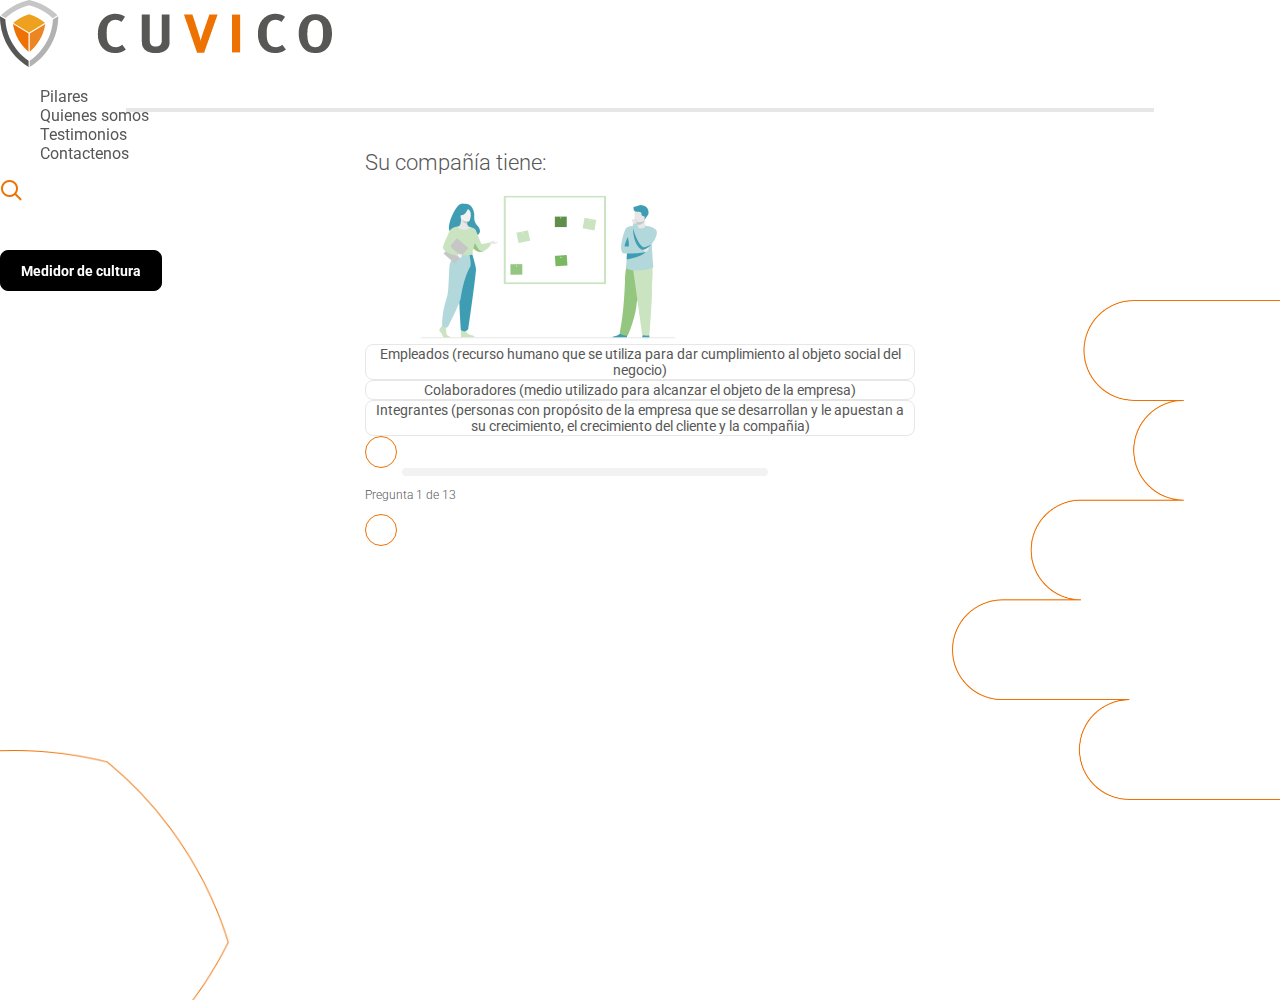
==== pageOneCultureMeter.html @ b5a1ce72 "first changes" ====
<!DOCTYPE html>
<html lang="en">
<head>
  <meta charset="UTF-8">
  <meta http-equiv="X-UA-Compatible" content="IE=edge">
  <meta name="viewport" content="width=device-width, initial-scale=1.0">
  <link rel="preconnect" href="https://fonts.googleapis.com">
  <link rel="preconnect" href="https://fonts.gstatic.com" crossorigin>
  <link href="https://fonts.googleapis.com/css2?family=Roboto:ital,wght@0,300;0,400;0,500;0,700;1,300&display=swap" rel="stylesheet">
  <link rel="stylesheet" href="styles/main.css">
  <link rel="stylesheet" href="styles/styleMeter.css">
  <link rel="icon" type="image/x-icon" href="images/logo1.png">
  <link href="https://cdn.jsdelivr.net/npm/bootstrap@5.0.2/dist/css/bootstrap.min.css" rel="stylesheet" integrity="sha384-EVSTQN3/azprG1Anm3QDgpJLIm9Nao0Yz1ztcQTwFspd3yD65VohhpuuCOmLASjC" crossorigin="anonymous">
  <link rel="stylesheet" href="https://use.fontawesome.com/releases/v5.8.1/css/all.css" integrity="sha384-50oBUHEmvpQ+1lW4y57PTFmhCaXp0ML5d60M1M7uH2+nqUivzIebhndOJK28anvf" crossorigin="anonymous">
  <title>Cuvico web</title>
</head>
<body>
  <nav class="nav d-flex justify-content-center">
    <div class="mx-4 d-flex align-items-center w-100">
      <div class="col-2">
        <a href="/"><img class="logoNavBar w-100" src="images/logo2.png" alt="logo"/></a>
      </div>
      <ul class="col-6 d-flex align-items-center justify-content-around m-0">
        <li><a class="linkLineNav" href="#">Pilares</a></li>
        <li><a class="linkLineNav" href="/pageWhoWeAre.html">Quienes somos</a></li>
        <li><a class="linkLineNav" href="#">Testimonios</a></li>
        <li><a class="linkLineNav" href="#">Contactenos</a></li>
      </ul>
      <div class="col-2 d-flex justify-content-end" id="divSearch">
        <img class="search" id="search" src="images/search.png" alt="buscador"/>
        <div class="searchDivInput searchDivInputShow align-items-center" id="searchDivInput">        
          <input class="searchInput border-0 w-100 h-90" type="text" placeholder="Search item"/>
          <hr class="hrSearch"/>
        </div>
      </div>
      <div class="col-2 d-flex justify-content-center px-2">
        <button class="linkOrange btnPri">Medidor de cultura</button>
      </div>
    </div>
  </nav>
  <section class="sectionOnePageMeter d-flex flex-column align-items-center w-100">
    <hr/>
    <img class="figureBackgroundOne" src="images/figureBackgroundOne.png" alt="Figura de fondo"/>
    <img class="figureBackgroundTwo" src="images/figureBackgroundTwo.png" alt="Figura de fondo"/>
    <div class="sectionInternOnePageMeter d-flex flex-column align-items-center">
      <h2 class="titleTwoLight text-center">Su compañía tiene:</h2>
      <img class="imageMeter my-4" src="images/imageMeterOne.png" alt="Imagen pregunta"/>
      <div class="w-100 d-flex flex-column">
        <button class="pBig btnQuestions p-2 mb-2">Empleados (recurso humano que se utiliza para dar cumplimiento al objeto social del negocio)</button>
        <button  class="pBig btnQuestions p-2 mb-2">Colaboradores (medio utilizado para alcanzar el objeto de la empresa)</button>
        <button  class="pBig btnQuestions p-2 mb-2">Integrantes (personas con propósito de la empresa que se desarrollan y le apuestan a su crecimiento, el crecimiento del cliente y la compañia)</button>
      </div>
      <div class="w-100 d-flex justify-content-between mt-5">
        <button class="btnArrow"><i class="fas fa-chevron-left btnArrowI"></i></button>
        <div class="divPogress d-flex flex-column align-items-center justify-content-center">
          <div class="progress">
            <div class="progress-bar" role="progressbar" style="width: 7.67%" aria-valuenow="25" aria-valuemin="0" aria-valuemax="100"></div>
          </div>
          <p class="commentaryOne text-center mt-2 mb-0">Pregunta 1 de 13</p>
        </div>
        <button class="btnArrow"><i class="fas fa-chevron-right btnArrowI"></i></button>
      </div>
    </div>
  </section>
<script src="js/script.js"></script>
</body>
</html>
---- styles/main.css ----
body{
  font-family: 'Roboto', sans-serif;
  margin: 0;
  padding: 0;
}

/* Text */
.titleOneRegular{
  font-size: 48px;
  color: #EE7203;
  font-weight: 300;
  font-family: 'Roboto', sans-serif;
}
.titleTwoLight{
  font-size: 28px;
  color: #575756;
  font-weight: 300;
  font-family: 'Roboto', sans-serif;
}
.titleThreeBold{
  font-size: 20px;
  color: #575756;
  font-weight: 700;
  font-family: 'Roboto', sans-serif;
}
.titleFourBold{
  font-size: 16px;
  color: #575756;
  font-weight: 700;
  font-family: 'Roboto', sans-serif;
}
.titleFiveLight{
  font-size: 10px;
  color: #7C7C79;
  font-weight: 300;
  font-style: italic;
  font-family: 'Roboto', sans-serif;
  letter-spacing: 5px;
}
.titleTwoLightWhite{
  font-size: 28px;
  color: white;
  font-weight: 300;
  font-family: 'Roboto', sans-serif;
}
.titleThreeLight{
  font-size: 121px;
  color: #B2B2B2;
  font-weight: 300;
  font-family: 'Roboto', sans-serif;
}
.placeholderOne{
  font-size: 16px;
  color: #575756;
  font-weight: medium;
  font-family: 'Roboto', sans-serif;
}
.bOne{
  font-size: 16px;
  color: #575756;
  font-weight: 500;
  font-family: 'Roboto', sans-serif;
}
.pBig{
  font-size: 16px;
  color: #575756;
  font-weight: 400;
  font-family: 'Roboto', sans-serif;
}
.commentaryOne{
  font-size: 14px;
  color: #575756;
  font-weight: 300;
  font-family: 'Roboto', sans-serif;
}
.linkOrange{
  font-size: 16px;
  color: #EE7203;
  font-weight: bold;
  font-family: 'Roboto', sans-serif;
}
.linkOrangeMedium{
  font-size: 16px;
  color: #EE7203;
  font-weight: 500;
  font-family: 'Roboto', sans-serif;
  text-decoration: none;
  cursor: pointer;
}
.linkOrangeMedium:hover{
  text-decoration: underline;
  color: #EE7203;
}
.linkLineNav{
  font-size: 16px;
  color: #575756;
  font-family: 'Roboto', sans-serif;
}
.linkLineNav:hover{
  text-decoration: overline #EE7203 2px;
  color:  #575756;
  font-family: 'Roboto', sans-serif;
}
.linkLine{
  text-decoration: none;
  font-size: 16px;
  color: #575756;
  cursor: pointer;
  font-family: 'Roboto', sans-serif;
}
.linkLine:hover{
  text-decoration: underline #575756 1px;
  color:  #575756;
}
.iconArrowOne{
  width: 22px;
  height: 22px;
  color: #DF782E;
  margin-left: 5px;
  transition: all 0.2s linear;
}
.linkLine:hover ~ .iconArrowOne{
  margin-left: 12px;
}
.titleLightItalic{
  font-size: 28px;
  color: #575756;
  font-weight: 300;
  font-family: 'Roboto', sans-serif;
  font-style: italic;
}
.linkLineFooter{
  text-decoration: none;
  font-size: 16px;
  font-weight: 300;
  color: white;
  cursor: pointer;
  font-family: 'Roboto', sans-serif;
}
.linkLineFooter:hover{
  text-decoration: underline white 1px;
  color:  white;
}
/* Button */
.btnSec{
  background-color: white;
  border: #EE7203 solid 1px;
  border-radius: 8px;
  min-height: 41px;
  cursor: pointer;
  padding: 0 20px;
}
.btnSec:hover{
  background-color: #FBE7D2;
}
.btnPri{
  background-color: black;
  border: black solid 1px;
  border-radius: 8px;
  min-height: 41px;
  cursor: pointer;
  padding: 0 20px;
  color: white;
}
.btnPri:hover{
  background-color: #575756;
  border: #575756 solid 1px;
}
.divPlay{
  width: 64px;
  height: 64px;
  background-color: white;
  position: absolute;
  left: 50%;
  top: 50%;
  transform: translate(-50%, -50%);
  transition: all 0s;
  cursor: pointer;
}
.divPlay i{
  font-size: 22px;
  color: #EE7203;
}
.divPlayTwo{
  width: 64px;
  height: 64px;
  position: absolute;
  left: 50%;
  top: 50%;
  transform: translate(-50%, -50%);
  background-color: #EDA11E;
}
.divPlay:hover{
  transform: translate(-37%, -60%);
}
.btnQuestions{
  width: 100%;
  background-color: white;
  border: #E7E7E7 solid 1px;
  border-radius: 8px;
  cursor: pointer;
}
.btnQuestions:hover{
  border: #F0C7A0 solid 1px;
  border-radius: 8px;
  cursor: pointer;
  box-shadow: 0px 0px 5px 1px #F0C7A0;
}
.btnArrow{
  width: 32px;
  height: 32px;
  background-color: white;
  border: #EE7203 solid 1px;
  border-radius: 50%;
  display: flex;
  align-items: center;
  justify-content: center;
}
.btnArrow i{
  color: #EE7203;
}
.btnArrow:hover{
  background-color: #EE7203;
  border: #EE7203 solid 1px;
  box-shadow: 0px 0px 5px 2px #E7E7E7;
  color: white;

}
.btnArrow:hover .btnArrowI{
  color: white;
}
/* NavBar */
.nav{
  box-sizing: border-box;
  background-color: #FFFFFF;
  width: 100%;
  height: 105px;
  position: fixed;
  top: 0;
  z-index: 5;
}
.nav ul{
  list-style: none;
}
.nav ul li a{
  text-decoration: none;
}
.search{
  height: 39px;
  cursor: pointer;
}
.searchDivInput{
  visibility: hidden;
  width: 0px;
  border-bottom: none;
}
.searchDivInputShow{
  transition: all 1s linear;
}
.searchDivInputShowActive{
  visibility: visible;
  width: 90%;
  padding: 5px;
}
.searchInput{
  box-sizing: content-box;
}
.searchInput::placeholder{
  font-size: 16px;
  color: #575756;
  font-weight: medium;
}
.searchInput:focus{
  outline: none;
}
.hrSearch{
  border: 1px solid #EE7203;
  margin: 5px 0px 0px -25px;
}

/*sectionOneInicialPage*/
.sectionOneInicialPage{
  margin-top: 100px;
  position: relative;
  height: calc(100vh - 100px);
}
.imageInicialPage{
  width: 100%;
  height: 100%;
  object-fit: fill;
  position: absolute;
  top: 0;
  border-radius: 0px 0px 200px 200px;
}
.containerElements{
  position: absolute;
  top: 0px;
  width: 35%;
  height: auto;
  background-color: white;
  margin: 15vh 0;
  padding: 40px 30px 40px 141px;
}
.containerElementsSquare{
  position: absolute;
  top: -30px;
  left: 100%;
  width: 30px;
  height: 30px;
  background-color: white;
}
.containerElements .arrow{
  position: absolute;
  top: 86%;
  left: 50px;
  width: 45px;
}

/* sectionTwoInicialPage */
.sectionTwoInicialPage{
  background-color: white;
  max-width: 1920px;
  margin: auto;
}
.sectionQuestions{
  margin: 100px 141px;
}
.imageQuestionOne{
  border-radius: 34px;
}
.sectionQuestions .colOne{
  position: relative;
  padding-top: 100px;
}
.sectionQuestions .colOne .titleColOne{
  position: absolute;
  top: 0;
  left: -130px;
  width: 200%;
}
.contentQuestion{
  padding-left: 30px;
}
.contentQuestion .pBig{
  text-align: justify;
}
.titleColTwo{
  display: inline-block;
  margin-bottom: 50px;
  width: 100%;
}
.sectionFigure{
  position: absolute;
  contain: content;
}
.sectionFigure img{
  position: relative;
  right: -20%;
  height: 380px;
}

/* sectionThreeInicialPage */
.containerElementsTwo{
  position: relative;
  height: auto;
  background-color: black;
  padding: 30px 34px 70px 20%;
  border-radius: 206px 0px 0px 206px;
}
.containerOneSectionThree{
  padding: 48px 0px 0px 0px;
}
.containerTwoSectionThree{
  position: relative;
  background: transparent;
}
.containerTwoSectionThreeBackground{
  position: absolute;
  background-color: black;
  top: 0;
  z-index: -1;
  border-top: 48px white solid;
  border-radius: 0px 206px 206px 0px;
}
.containerTwoSectionThree img{
  border-radius: 206px;
  z-index: 2;
}
.containerElementsSquareOne{
  position: absolute;
  top: -48px;
  right: -70px;
  width: 48px;
  height: 48px;
  background-color: #B3D8DC;
}
.containerElementsSquareTwo{
  position: absolute;
  top: -42px;
  left: 12%;
  width: 48px;
  height: 48px;
  background-color: #EE7203;
}
.containerElementsTwo .eye{
  width: 64px;
}
.containerElementsTwo p{
  text-align: justify;
}

/* sectionFourInicialPage */
.sectionFourInicialPage{
  position: relative;
  padding-top: 31px;
  padding-bottom: 100px;
}
.backgroundSection{
  position: absolute;
  overflow: hidden;
  z-index: 1;
  top: 0;
}
.backgroundSection h1{
  width: 100%;
  display: block;
  font-size: 285px;
  color: #F2F2F2;
  font-weight: 300;
  font-style: italic;
  font-family: 'Roboto', sans-serif;  
}
.titleOnesectionFour{
  margin-left: -50px;
}
.titleTwosectionFour{
  text-align: end;
  margin-left: 68px;
}
.logoSectiónFour{
  width: 90px;
}
.sectionFourInicialPage .textSection{
  z-index: 2;
  position:relative;
}
.sectionFourInicialPage .textSection .line{
  width: 50%;
  height: 40px;
  border-right: #575756 solid 1px;
  align-self: flex-start;
}
.sectionFourInicialPage .textSection p{
  width: 53%;
  text-align: center;
}
.sectionPersonImage{
  width: 100%;
  max-width: 1920px;
  margin: auto;
}
.sectionFourInicialPage .textSection .personImage{
  width: 143px;
  height: auto;
}
.sectionPersonImage .textPersonImage{
  height: 45px;
  overflow: hidden;
  margin-bottom: 10px;
}
.sectionFourInicialPage .textSection .ellipsis{
  width: 28px;
}
.containerPersonImage:hover .personImage{
  width: 186px;
}
.containerPersonImage:hover .ellipsis{
  display: none;
}
.containerPersonImage:hover .textPersonImage{
  height: auto;
  overflow: visible;
}
/* sectionFiveInicialPage */
.sectionFiveInicialPage{
  position: relative;
  background-color: black;
}
.sectionFiveInicialPage .imageVideoTwo{
  border-radius: 30% / 50%;
  border: black solid 0.1px;
  
}
.sectionFiveInicialPage:hover .imageVideoTwo{
  border-radius: 0px;
  border-width: 33px 53px;
  border-color: black;
  border-style: solid;
}
/* sectionSixInicialPage */
.sectionSixInicialPage .sectionSixTitle h1{
  margin-left: 8%;
}
.sectionSixComprarContents {
  max-width: 1920px;
  margin: auto;
  height: 100%;
}
.sectionSixComprar{
  position: relative;
  height: calc(375px + 115px);
}
.sectionSixComprarBackground {
  position: absolute;
  top: 30px;
  right: 0;
  width: 70%;
  height: 395px;
  background-color: #F2F2F2;
  border-radius: 198px 0px 0px 198px;
  z-index: -1;
}
.sectionSixComprarTextOne{
  padding-left: 20%;
}
.sectionSixComprarTextOne .arrowTwo{
  width: 168px;
  height: 9px;
}
.sectionSixComprarImagen{
  position: relative;
  padding: 0px 10px;
}
.sectionSixComprarImagen .imageProduct{
  position: relative;
  width: 267px;
  height: 376px;
  z-index: 2;
  border-radius: 34px;
}
.sectionSixComprarImagen .imageBackgroundProduct{
  position: relative;
  top: -115px;
  left: 115px;
  width: 231px;
  height: 231px;
}
.sectionSixComprarTextTwo{
  padding: 50px 80px;
}
.sectionSixComprarTextTwo p{
  width: 80%;
}

/* sectionSevenInicialPage */
.sectionSevenInicialPage{
  max-width: 1920px;
  margin: auto;
  margin-top: 80px;
}
.sectionSevenInicialPage h1{
  margin-right: 141px;
  text-align: end;
}
.quotationMark{
  width: 100%;
  max-width: 168px;
  object-fit: contain;
}
.cardImage{
  position: relative;
  width: 100%;
  max-width: 267px;
}
.cardImage img{
  border-radius: 206px;
}
.cardSectionSevenInicialPage .imageBackgroundCard{
  width: 100%;
  max-width: 168px;
}
.cardSectionSevenInicialPage .imageCard{
  width: 100%;
  max-width: 130px;
  z-index: 2;
}
.cardSectionSevenInicialPage .cardImagePerson{
  position: relative;
}
.cardImagePerson .imageBackgroundCard{
  position: absolute;
  top: 10px;
}
/* sectionNineInicialPage */
.sectionNineInicialPage{
  max-width: 1920px;
  margin: auto;
}
.divSectionNineInicialPage {
  margin: 0px 141px;
}
.logoWpp{
  width: 70px;
  height: 70px;
}
.sectionNineInicialPage .divForm{
  width: 80%;
  margin-left: auto;
}
.sectionNineInicialPage .divForm .divInputForm{
  margin-left: 20%;
}
.sectionNineInicialPage .divForm .divInputForm textarea{
  width: 100%;
  overflow: hidden;
  border: none;
}
.sectionNineInicialPage .divForm .divInputForm hr{
  width: 100%;
  border: #F8C69A solid 1px;
  margin: 10px 0px;
  color: #F8C69A ;
}
/* footerInicialPage */
.footerInicialPage{
  max-width: 1920px;
  margin: auto;
  background-color: #575756;
}
.contentFooter{
  margin: 0px 141px;
  padding: 51px 0px;
}
.footerInicialPage .contentFooter ul{
  list-style-type:none;
}
.footerInicialPage .contentFooter hr {
  width: 80%;
  border: #F8C69A solid 1px;
  color: #F8C69A;
}
.footerInicialPage .imageLogosFooter{
  width: 24px;
  margin: 0px 12px;
  cursor: pointer;
}

@media (max-width: 1440px) {
  .titleOneRegular{
    font-size: 32px;
  }
  .titleTwoLight{
    font-size: 22px;
  }
  .titleThreeBold{
    font-size: 16px;
  }
  .titleFourBold{
    font-size: 14px;
  }
  .titleTwoLightWhite{
    font-size: 22px;
  }
  .placeholderOne{
    font-size: 14px;
  }
  .bOne{
    font-size: 14px;
  }
  .pBig{
    font-size: 14px;
  }
  .commentaryOne{
    font-size: 12px;
  }
  .linkOrange{
    font-size: 14px;
  }
  .linkOrangeMedium{
    font-size: 14px;
  }
  .linkLine{
    font-size: 14px;
  }
  .searchInput::placeholder{
    font-size: 14px;
  }
  .quotationMark{
    width: 100%;
    max-width: 120px;
  }
}
@media (max-width: 1000px){
  .quotationMark{
    width: 100%;
    max-width: 90px;
  }
}
@media (max-width: 900px){
  .quotationMark{
    width: 100%;
    max-width: 60px;
  }
}
---- styles/styleMeter.css ----
/* sectionOnePageMeter */
.sectionOnePageMeter{
  height: 100vh;
  padding-top: 100px;
  position: relative;
  contain: content;
}
.sectionOnePageMeter hr{
  position: relative;
  width: 80%;
  border: #E7E7E7 solid 2px;
  color: #E7E7E7;
}
.sectionOnePageMeter .figureBackgroundOne{
  position: absolute;
  width: auto;
  height: 40%;
  bottom: 5%;
  left: 3%;
  transform: translate(-50%, 50%);
}
.sectionOnePageMeter .figureBackgroundTwo{
  position: absolute;
  width: auto;
  height: 50%;
  bottom: 45%;
  left: 100%;
  transform: translate(-50%, 50%);
}

.sectionInternOnePageMeter{
  position: relative;
  width: 80%;
  max-width: 550px;
  margin: 0px auto;
  margin-top: 3%;
}
.imageMeter{
  width: 100%;
  max-width: 366px;
}
.divPogress{
  width: 80%;
}
.divPogress .progress{
  width: 100%;
  max-width: 366px;
  height: 8px;
  border-radius: 8px;
  background-color: #F2F2F2;
  margin: auto;
}
.divPogress .progress .progress-bar{
  background-color: #F6C061;
  border-radius: 8px;
}
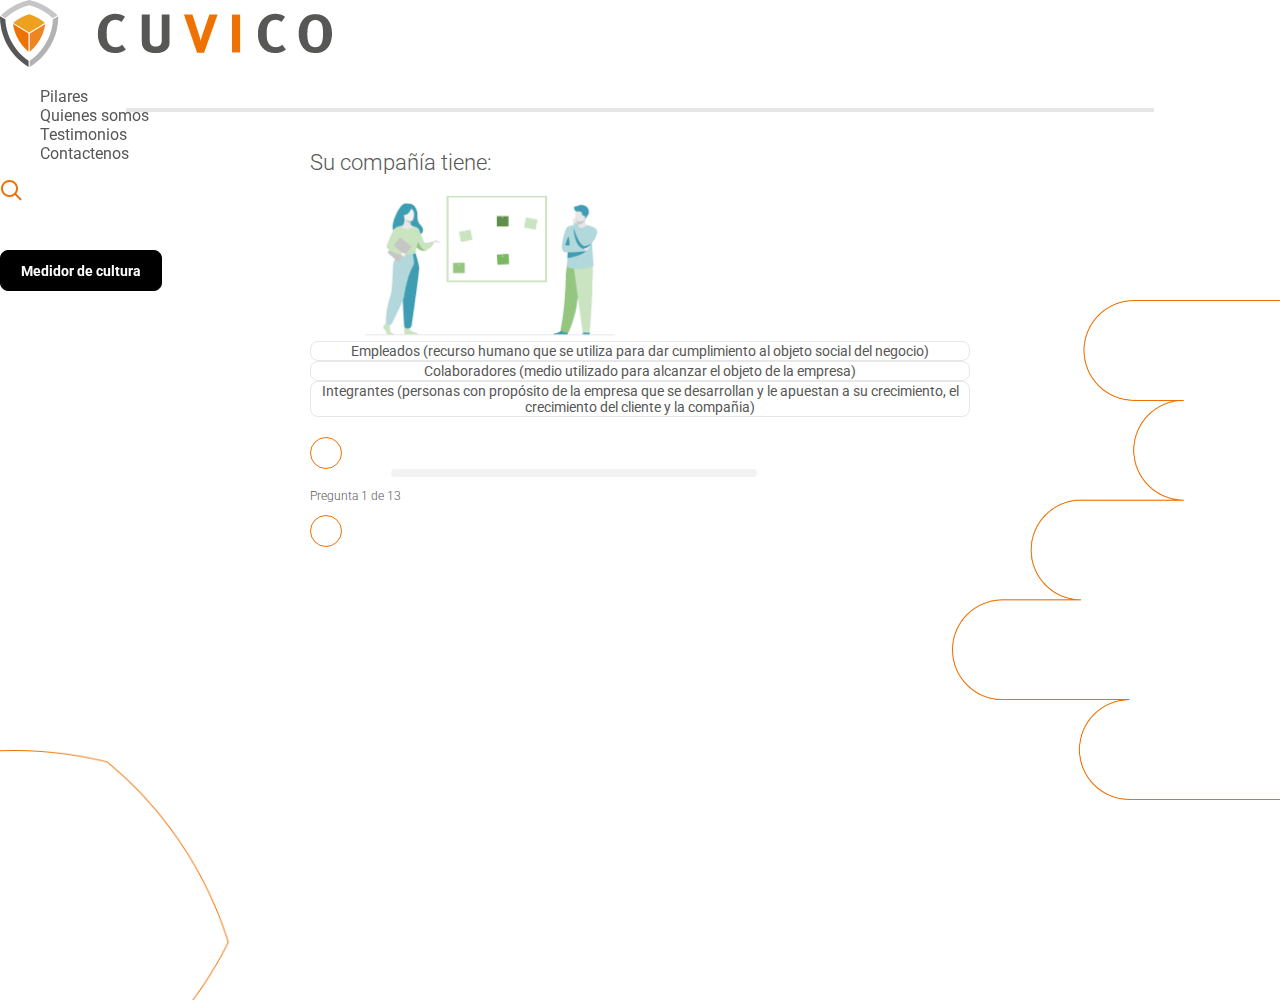
==== commit 8cf01774: "Changes in styles" ====
--- a/pageOneCultureMeter.html
+++ b/pageOneCultureMeter.html
@@ -21,10 +21,10 @@
         <a href="/"><img class="logoNavBar w-100" src="images/logo2.png" alt="logo"/></a>
       </div>
       <ul class="col-6 d-flex align-items-center justify-content-around m-0">
-        <li><a class="linkLineNav" href="#">Pilares</a></li>
-        <li><a class="linkLineNav" href="/pageWhoWeAre.html">Quienes somos</a></li>
-        <li><a class="linkLineNav" href="#">Testimonios</a></li>
-        <li><a class="linkLineNav" href="#">Contactenos</a></li>
+        <li class="d-flex justify-content-center mx-2"><a class="linkLineNav text-center" href="#">Pilares</a></li>
+        <li class="d-flex justify-content-center mx-2"><a class="linkLineNav text-center" href="/pageWhoWeAre.html">Quienes somos</a></li>
+        <li class="d-flex justify-content-center mx-2"><a class="linkLineNav text-center" href="#">Testimonios</a></li>
+        <li class="d-flex justify-content-center mx-2"><a class="linkLineNav text-center" href="#">Contactenos</a></li>
       </ul>
       <div class="col-2 d-flex justify-content-end" id="divSearch">
         <img class="search" id="search" src="images/search.png" alt="buscador"/>
@@ -50,7 +50,7 @@
         <button  class="pBig btnQuestions p-2 mb-2">Colaboradores (medio utilizado para alcanzar el objeto de la empresa)</button>
         <button  class="pBig btnQuestions p-2 mb-2">Integrantes (personas con propósito de la empresa que se desarrollan y le apuestan a su crecimiento, el crecimiento del cliente y la compañia)</button>
       </div>
-      <div class="w-100 d-flex justify-content-between mt-5">
+      <div class="w-100 d-flex justify-content-between btnContain">
         <button class="btnArrow"><i class="fas fa-chevron-left btnArrowI"></i></button>
         <div class="divPogress d-flex flex-column align-items-center justify-content-center">
           <div class="progress">
--- a/styles/main.css
+++ b/styles/main.css
@@ -283,6 +283,7 @@
   margin-top: 100px;
   position: relative;
   height: calc(100vh - 100px);
+  max-height:712px;
 }
 .imageInicialPage{
   width: 100%;
@@ -547,6 +548,7 @@
 }
 .sectionSixComprarTextTwo{
   padding: 50px 80px;
+  z-index: 2;
 }
 .sectionSixComprarTextTwo p{
   width: 80%;
@@ -575,6 +577,9 @@
 .cardImage img{
   border-radius: 206px;
 }
+.cardSectionSevenInicialPage{
+  padding: 0 60px;
+}
 .cardSectionSevenInicialPage .imageBackgroundCard{
   width: 100%;
   max-width: 168px;
@@ -690,15 +695,209 @@
     max-width: 120px;
   }
 }
+@media (max-width: 1421px) {
+  .titleThreeLight{
+    font-size: 76px;
+  }
+}
+@media (max-width: 1250px){
+  .containerElements{
+    padding-left: 88px;
+    margin: 10vh 0;
+  }
+  .containerElements .arrow{
+    left: 22px;
+    width: 34px;
+  }
+  .containerElements{
+    width: 45%;
+  }
+  .sectionQuestions {
+    margin: 100px 88px;
+  }
+  .sectionQuestions .colOne .titleColOne {
+    left: -75px;
+    width: 194%;
+  }  
+  .titleFiveLight{
+    letter-spacing: 3px;
+  }
+  .sectionQuestions .colOne {
+    padding-top: 70px;
+  }
+  .titleColTwo {
+    margin-top: 5px;
+    margin-bottom: 15px;
+  }
+  .sectionFigure img {
+    right: -23%;
+    height: 305px;
+  }
+  .containerElementsTwo {
+    padding: 30px 34px 28px 20%;
+  }  
+  .backgroundSection h1{
+    font-size: 200px;
+  }
+  .titleOnesectionFour {
+    margin-left: -27px;
+  }
+  .titleTwosectionFour {
+    margin-left: 32px;
+  }
+  .sectionSixComprarTextOne {
+    padding-left: 13%;
+    contain: content;
+  }
+  .imageProduct {
+    width: 100%;
+  }
+  .sectionSixComprarImagen .imageProduct{
+    width: 100%;
+    height: auto;
+  }
+  .sectionSixComprarImagen .imageBackgroundProduct {
+    width: 80%;
+    height: auto;
+  }
+  .sectionSixComprarTextTwo {
+    padding: 70px 96px;
+    padding-right: 70px;
+  }
+  .sectionSixComprarTextTwo p{
+    width: 100%;
+  }
+  .cardSectionSevenInicialPage {
+    padding: 0 30px;
+  }
+  .divSectionNineInicialPage {
+    margin: 0px 88px;
+  }
+  .contentFooter {
+    margin: 0px 88px;
+  }
+}
+@media (max-width: 1155px){
+  .containerElementsSquareTwo {
+    left: 13%;
+  }
+}
+@media (max-width: 1155px){
+  .containerElementsSquareTwo {
+    left: 14%;
+  }
+}
+@media (max-width: 1080px){
+  .containerElementsSquareTwo {
+    left: 15%;
+  }
+}
 @media (max-width: 1000px){
   .quotationMark{
     width: 100%;
     max-width: 90px;
   }
-}
-@media (max-width: 900px){
+  .titleThreeLight{
+    font-size: 65px;
+  }
+  .containerElements{
+    width: 45%;
+  }
+  .sectionQuestions .colOne .titleColOne {
+    left: -74px;
+    width: 173%;
+  }
+  .titleFiveLight {
+    letter-spacing: 2px;
+  }
+  .containerElementsTwo .eye {
+    width: 55px;
+  }
+  .sectionFourInicialPage .textSection p {
+    width: 67%;
+    text-align: center;
+  }
+  .linkLineFooter {
+    font-size: 12px;
+  } 
+}
+@media (max-width: 948px){
+  .containerElementsSquareTwo {
+    left: 16%;
+  }
+}
+@media (max-width: 914px){
   .quotationMark{
     width: 100%;
     max-width: 60px;
   }
+  .titleThreeLight{
+    font-size: 40px;
+  }
+  .linkLineNav{
+    font-size: 14px;
+  }
+  .linkOrange {
+    font-size: 12px;
+  }
+  .containerElements {
+    padding-left: 60px;
+    margin: 7vh 0;
+  }
+  .containerElements {
+    width: 50%;
+  }
+  .containerElements .arrow {
+    left: 14px;
+    width: 30px;
+  }
+  .sectionQuestions {
+    margin: 80px 60px;
+  }
+  .sectionQuestions .colOne .titleColOne {
+    left: -54px;
+  }
+  .titleFiveLight {
+    letter-spacing: 1px;
+  }
+  .sectionFigure img {
+    height: 275px;
+  }
+  .sectionQuestions .colOne {
+    padding-top: 50px;
+  }
+  .backgroundSection h1 {
+    font-size: 150px;
+  }
+  .titleOnesectionFour {
+    margin-left: -18px;
+  }
+  .titleTwosectionFour {
+    margin-left: 18px;
+  }
+  .sectionSixComprarTextTwo {
+    padding: 80px 96px;
+    padding-right: 50px;
+    padding-top: 20px;
+  }
+  .sectionSixComprarTextOne .arrowTwo {
+    width: 122px;
+  }
+  .cardSectionSevenInicialPage {
+    padding: 0 15px;
+  }
+  .divSectionNineInicialPage {
+    margin: 0px 60px;
+  }
+  .contentFooter {
+    margin: 0px 66px;
+  }
+  .footerInicialPage .contentFooter ul{
+    padding-left: 2px;
+  }
+}
+@media (max-width: 900px){
+  .containerElementsSquareTwo {
+    left: 18%;
+  }
 }--- a/styles/styleMeter.css
+++ b/styles/styleMeter.css
@@ -36,7 +36,7 @@
   margin-top: 3%;
 }
 .imageMeter{
-  width: 100%;
+  width: 40vh;
   max-width: 366px;
 }
 .divPogress{
@@ -53,4 +53,31 @@
 .divPogress .progress .progress-bar{
   background-color: #F6C061;
   border-radius: 8px;
+}
+.btnContain{
+  margin-top: 3%;
+}
+@media (max-width: 1440px) {
+  .sectionInternOnePageMeter {
+    width: 90%;
+    max-width: 600px;
+  }
+}
+@media (max-width: 1421px) {
+  .sectionInternOnePageMeter {
+    width: 90%;
+    max-width: 660px;
+  }
+}
+@media (max-width: 1250px){
+  .sectionInternOnePageMeter {
+    width: 90%;
+    max-width: 700px;
+    margin-top: 1%;
+  }
+}
+@media (max-height: 600px) {
+  .sectionOnePageMeter{
+    height: 600px;
+  }
 }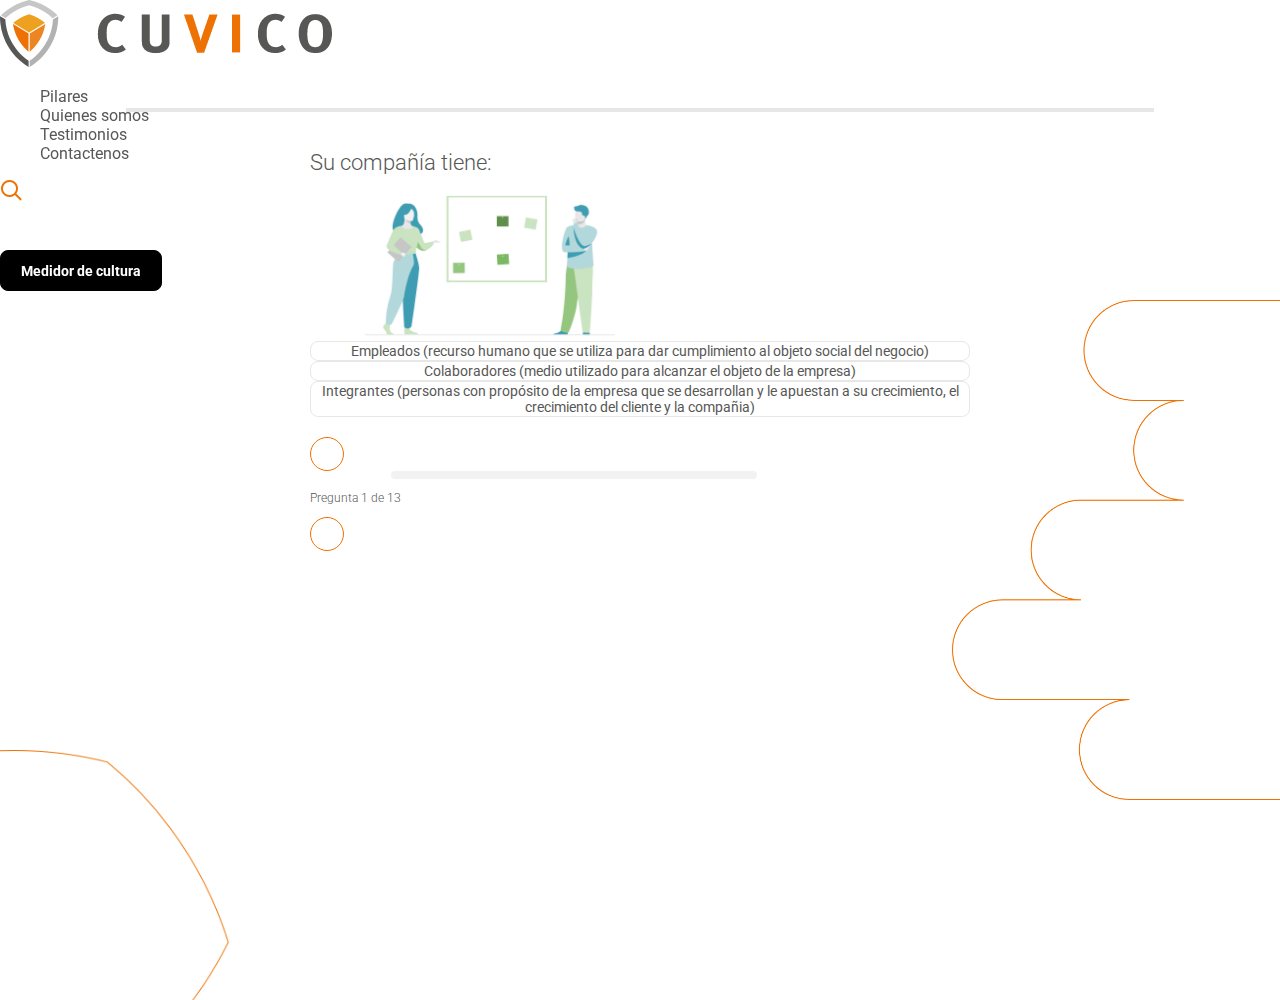
==== commit 186128c2: "Changes in page Two Culture Meter" ====
--- a/pageOneCultureMeter.html
+++ b/pageOneCultureMeter.html
@@ -51,14 +51,14 @@
         <button  class="pBig btnQuestions p-2 mb-2">Integrantes (personas con propósito de la empresa que se desarrollan y le apuestan a su crecimiento, el crecimiento del cliente y la compañia)</button>
       </div>
       <div class="w-100 d-flex justify-content-between btnContain">
-        <button class="btnArrow"><i class="fas fa-chevron-left btnArrowI"></i></button>
+        <a class="linkBtnArrow btnArrow" href="/pageOneCultureMeter.html"><i class="fas fa-chevron-left btnArrowI"></i></a>
         <div class="divPogress d-flex flex-column align-items-center justify-content-center">
           <div class="progress">
             <div class="progress-bar" role="progressbar" style="width: 7.67%" aria-valuenow="25" aria-valuemin="0" aria-valuemax="100"></div>
           </div>
           <p class="commentaryOne text-center mt-2 mb-0">Pregunta 1 de 13</p>
         </div>
-        <button class="btnArrow"><i class="fas fa-chevron-right btnArrowI"></i></button>
+        <a class="btnArrow linkBtnArrow" href="/pageTwoCultureMeter.html"><i class="fas fa-chevron-right btnArrowI"></i></a>
       </div>
     </div>
   </section>
--- a/styles/styleMeter.css
+++ b/styles/styleMeter.css
@@ -57,6 +57,10 @@
 .btnContain{
   margin-top: 3%;
 }
+.linkBtnArrow{
+  color: transparent;
+  text-decoration: none;
+}
 @media (max-width: 1440px) {
   .sectionInternOnePageMeter {
     width: 90%;
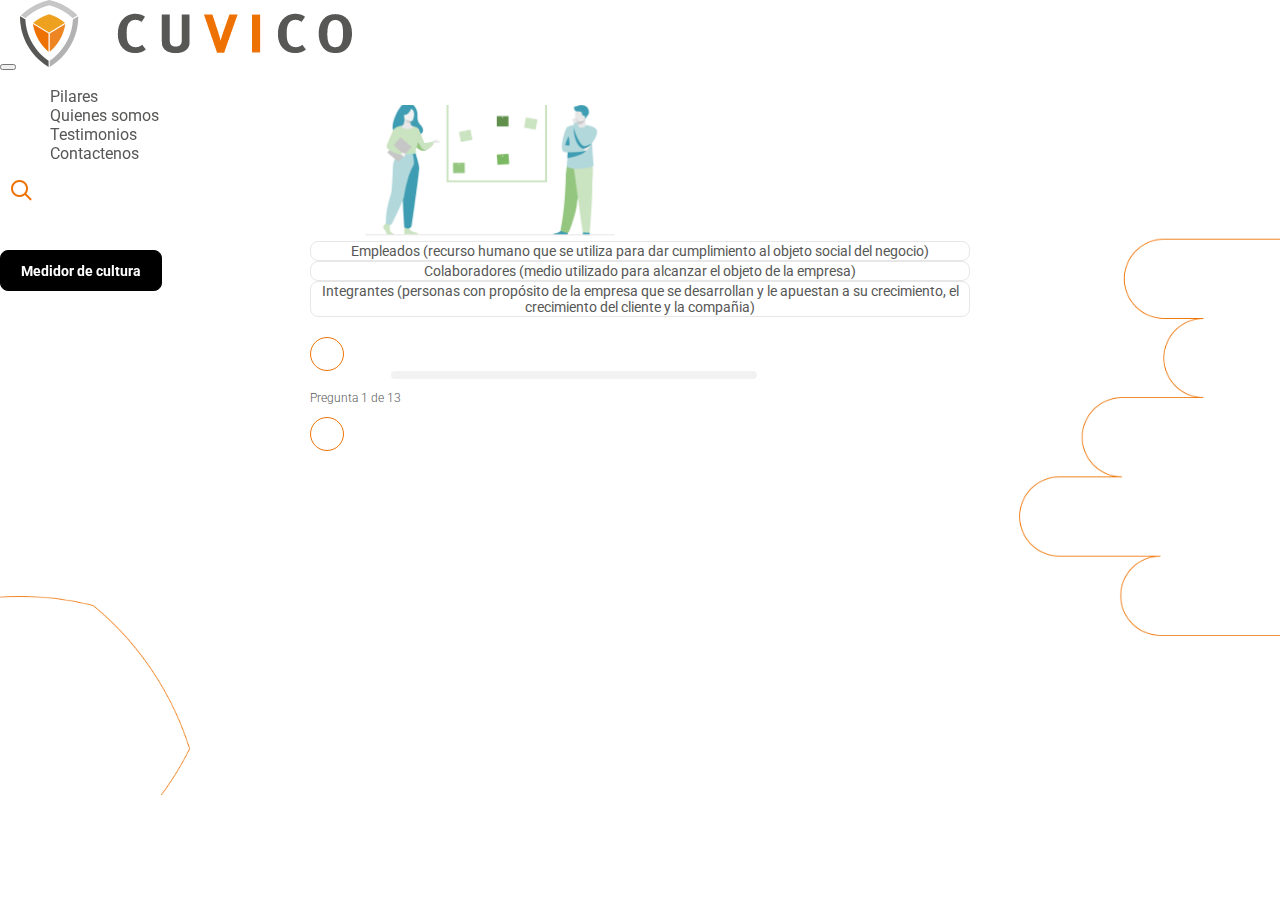
==== commit 4a7d028f: "Changes in responsive desing" ====
--- a/pageOneCultureMeter.html
+++ b/pageOneCultureMeter.html
@@ -15,26 +15,29 @@
   <title>Cuvico web</title>
 </head>
 <body>
-  <nav class="nav d-flex justify-content-center">
-    <div class="mx-4 d-flex align-items-center w-100">
-      <div class="col-2">
-        <a href="/"><img class="logoNavBar w-100" src="images/logo2.png" alt="logo"/></a>
-      </div>
-      <ul class="col-6 d-flex align-items-center justify-content-around m-0">
-        <li class="d-flex justify-content-center mx-2"><a class="linkLineNav text-center" href="#">Pilares</a></li>
-        <li class="d-flex justify-content-center mx-2"><a class="linkLineNav text-center" href="/pageWhoWeAre.html">Quienes somos</a></li>
-        <li class="d-flex justify-content-center mx-2"><a class="linkLineNav text-center" href="#">Testimonios</a></li>
-        <li class="d-flex justify-content-center mx-2"><a class="linkLineNav text-center" href="#">Contactenos</a></li>
-      </ul>
-      <div class="col-2 d-flex justify-content-end" id="divSearch">
-        <img class="search" id="search" src="images/search.png" alt="buscador"/>
-        <div class="searchDivInput searchDivInputShow align-items-center" id="searchDivInput">        
-          <input class="searchInput border-0 w-100 h-90" type="text" placeholder="Search item"/>
-          <hr class="hrSearch"/>
+  <nav class="navbar navbar-expand-md nav w-100 d-flex justify-content-center">
+    <div class="container-fluid px-4 d-flex align-items-center div-nav">
+      <button class="navbar-toggler col-2 button-navbar-collapse" type="button" data-bs-toggle="collapse" data-bs-target="#navbarSupportedContent" aria-controls="navbarSupportedContent" aria-expanded="false" aria-label="Toggle navigation">
+        <i class="navbar-toggler-icon fas fa-bars d-flex m-auto justify-content-center align-items-center"></i>
+      </button>
+      <a class="col-5 col-md-2" href="/"><img class="logoNavBar w-100" src="images/logo2.png" alt="logo"/></a>
+      <div class="order-1 col-md-6 collapse col-auto navbar-collapse" id="navbarSupportedContent">
+        <ul class="navbar-nav col-12 col-md-8 col-lg-9 d-flex align-items-center justify-content-around m-0">
+          <li class="nav-item nav-items-li d-flex justify-content-center mx-2"><a class="linkLineNav text-center w-100" href="#">Pilares</a></li>
+          <li class="nav-item nav-items-li d-flex justify-content-center mx-2"><a class="linkLineNav text-center w-100" href="/pageWhoWeAre.html">Quienes somos</a></li>
+          <li class="nav-item nav-items-li d-flex justify-content-center mx-2"><a class="linkLineNav text-center w-100" href="#">Testimonios</a></li>
+          <li class="nav-item nav-items-li d-flex justify-content-center mx-2"><a class="linkLineNav text-center w-100" href="#">Contactenos</a></li>
+        </ul>
+        <div class="col-12 col-md-4 col-lg-3 d-flex justify-content-end" id="divSearch">
+          <img class="search" id="search" src="images/search.png" alt="buscador"/>
+          <div class="searchDivInput searchDivInputShow align-items-center" id="searchDivInput">        
+            <input class="searchInput border-0 w-100 h-90" type="text" placeholder="Search item"/>
+            <hr class="hrSearch"/>
+          </div>
         </div>
       </div>
-      <div class="col-2 d-flex justify-content-center px-2">
-        <button class="linkOrange btnPri">Medidor de cultura</button>
+      <div class="order-md-3 col-4 col-md-2 d-flex justify-content-center px-2">
+        <a href="/pageOneCultureMeter.html"><button class="linkOrange btnPri">Medidor de cultura</button></a>
       </div>
     </div>
   </nav>
@@ -63,5 +66,6 @@
     </div>
   </section>
 <script src="js/script.js"></script>
+<script src="https://cdn.jsdelivr.net/npm/bootstrap@5.0.2/dist/js/bootstrap.bundle.min.js" integrity="sha384-MrcW6ZMFYlzcLA8Nl+NtUVF0sA7MsXsP1UyJoMp4YLEuNSfAP+JcXn/tWtIaxVXM" crossorigin="anonymous"></script>
 </body>
 </html>--- a/styles/main.css
+++ b/styles/main.css
@@ -239,6 +239,14 @@
   top: 0;
   z-index: 5;
 }
+.div-nav{
+  max-width: 1440px;
+  margin: auto;
+}
+#navbarSupportedContent{
+  position: relative;
+  padding: 0px 10px;
+}
 .nav ul{
   list-style: none;
 }
@@ -280,10 +288,10 @@
 
 /*sectionOneInicialPage*/
 .sectionOneInicialPage{
-  margin-top: 100px;
   position: relative;
   height: calc(100vh - 100px);
   max-height:712px;
+  min-height: 500px;
 }
 .imageInicialPage{
   width: 100%;
@@ -322,22 +330,22 @@
   background-color: white;
   max-width: 1920px;
   margin: auto;
+  contain: content;
 }
 .sectionQuestions{
   margin: 100px 141px;
+  position: relative;
+}
+.sectionQuestions .colOne{
+  z-index: 2;
 }
 .imageQuestionOne{
   border-radius: 34px;
 }
-.sectionQuestions .colOne{
-  position: relative;
-  padding-top: 100px;
-}
-.sectionQuestions .colOne .titleColOne{
-  position: absolute;
-  top: 0;
-  left: -130px;
-  width: 200%;
+.sectionTwoInicialPage .titleColOne{
+  position: absolute;
+  top: 100px;
+  left: 36px;
 }
 .contentQuestion{
   padding-left: 30px;
@@ -351,13 +359,12 @@
   width: 100%;
 }
 .sectionFigure{
-  position: absolute;
-  contain: content;
-}
-.sectionFigure img{
-  position: relative;
-  right: -20%;
-  height: 380px;
+  height: auto;
+  position: absolute;
+  width: 80%;
+  bottom: 0;
+  transform: translate(-50%, 0%);
+  left: 100%;
 }
 
 /* sectionThreeInicialPage */
@@ -503,9 +510,11 @@
   margin-left: 8%;
 }
 .sectionSixComprarContents {
-  max-width: 1920px;
+  max-width: 1440px;
   margin: auto;
   height: 100%;
+  position: relative;
+  padding: 0 160px;
 }
 .sectionSixComprar{
   position: relative;
@@ -513,7 +522,7 @@
 }
 .sectionSixComprarBackground {
   position: absolute;
-  top: 30px;
+  top: 50px;
   right: 0;
   width: 70%;
   height: 395px;
@@ -522,36 +531,33 @@
   z-index: -1;
 }
 .sectionSixComprarTextOne{
-  padding-left: 20%;
+  padding: 0 20% 0 5%;
+  z-index: 2;
 }
 .sectionSixComprarTextOne .arrowTwo{
   width: 168px;
   height: 9px;
 }
-.sectionSixComprarImagen{
-  position: relative;
-  padding: 0px 10px;
-}
-.sectionSixComprarImagen .imageProduct{
-  position: relative;
+.sectionSixComprarContents .imageProduct{
+  position: absolute;
   width: 267px;
   height: 376px;
-  z-index: 2;
   border-radius: 34px;
-}
-.sectionSixComprarImagen .imageBackgroundProduct{
-  position: relative;
-  top: -115px;
-  left: 115px;
+  transform: translate(-50%, 0%);
+  left: 50%;
+  top: 0;
+}
+.sectionSixComprarContents .imageBackgroundProduct{
+  position: absolute;
+  top: 0;
+  left: 50%;
   width: 231px;
   height: 231px;
+  transform: translate(0%, 100%);
 }
 .sectionSixComprarTextTwo{
-  padding: 50px 80px;
+  padding-left: 24%;
   z-index: 2;
-}
-.sectionSixComprarTextTwo p{
-  width: 80%;
 }
 
 /* sectionSevenInicialPage */
@@ -699,6 +705,9 @@
   .titleThreeLight{
     font-size: 76px;
   }
+  .sectionSixComprarTextOne .arrowTwo{
+    width: 130px;
+  }
 }
 @media (max-width: 1250px){
   .containerElements{
@@ -715,15 +724,8 @@
   .sectionQuestions {
     margin: 100px 88px;
   }
-  .sectionQuestions .colOne .titleColOne {
-    left: -75px;
-    width: 194%;
-  }  
   .titleFiveLight{
     letter-spacing: 3px;
-  }
-  .sectionQuestions .colOne {
-    padding-top: 70px;
   }
   .titleColTwo {
     margin-top: 5px;
@@ -745,9 +747,11 @@
   .titleTwosectionFour {
     margin-left: 32px;
   }
+  .sectionSixComprarContents {
+    padding: 0px 100px;
+  }
   .sectionSixComprarTextOne {
-    padding-left: 13%;
-    contain: content;
+    padding-left: 3%;
   }
   .imageProduct {
     width: 100%;
@@ -761,11 +765,7 @@
     height: auto;
   }
   .sectionSixComprarTextTwo {
-    padding: 70px 96px;
-    padding-right: 70px;
-  }
-  .sectionSixComprarTextTwo p{
-    width: 100%;
+    padding-left: 26%;
   }
   .cardSectionSevenInicialPage {
     padding: 0 30px;
@@ -781,10 +781,14 @@
   .containerElementsSquareTwo {
     left: 13%;
   }
-}
-@media (max-width: 1155px){
-  .containerElementsSquareTwo {
-    left: 14%;
+  .sectionSixComprarContents {
+    padding: 0px 90px;
+  }
+  .sectionSixComprarTextOne {
+    padding-left: 0;
+  }
+  .sectionSixComprarTextTwo {
+    padding-left: 30%;
   }
 }
 @media (max-width: 1080px){
@@ -803,10 +807,6 @@
   .containerElements{
     width: 45%;
   }
-  .sectionQuestions .colOne .titleColOne {
-    left: -74px;
-    width: 173%;
-  }
   .titleFiveLight {
     letter-spacing: 2px;
   }
@@ -820,10 +820,27 @@
   .linkLineFooter {
     font-size: 12px;
   } 
+  .sectionSixComprarContents {
+    padding: 0px 48px;
+  }
+  .sectionSixComprarTextOne .arrowTwo {
+    width: 120px;
+  }
 }
 @media (max-width: 948px){
   .containerElementsSquareTwo {
     left: 16%;
+  }
+  .sectionSixComprarTextOne .arrowTwo {
+    width: 85px;
+  }
+  .sectionSixComprarContents .imageProduct {
+    width: 248px;
+    height: 355px;
+  }
+  .sectionSixComprarContents .imageBackgroundProduct {
+    width: 190px;
+    height: 200px;
   }
 }
 @media (max-width: 914px){
@@ -854,9 +871,6 @@
   .sectionQuestions {
     margin: 80px 60px;
   }
-  .sectionQuestions .colOne .titleColOne {
-    left: -54px;
-  }
   .titleFiveLight {
     letter-spacing: 1px;
   }
@@ -875,14 +889,6 @@
   .titleTwosectionFour {
     margin-left: 18px;
   }
-  .sectionSixComprarTextTwo {
-    padding: 80px 96px;
-    padding-right: 50px;
-    padding-top: 20px;
-  }
-  .sectionSixComprarTextOne .arrowTwo {
-    width: 122px;
-  }
   .cardSectionSevenInicialPage {
     padding: 0 15px;
   }
@@ -894,10 +900,217 @@
   }
   .footerInicialPage .contentFooter ul{
     padding-left: 2px;
+  }
+  .sectionTwoInicialPage .titleColOne {
+    left: 11px;
   }
 }
 @media (max-width: 900px){
   .containerElementsSquareTwo {
     left: 18%;
   }
+}
+@media (max-width: 767px){
+  .nav{
+    height: 90px;
+  }
+  #navbarSupportedContent{
+    position: absolute;
+    top: 90px;
+    background-color: white;
+    border-radius: 8px;
+    border: 1px solid #C6C6C6;
+    width: 200px;
+    padding: 5px 0px;
+    z-index: 4;
+  }
+  .nav-items-li{
+    width: 100%;
+    margin: 0 !important;
+    margin: 5px 0px;
+  }
+  .nav-items-li:hover{
+    background-color: #F8C69A;
+  }
+  .button-navbar-collapse {
+    border: none !important;
+  }
+  .button-navbar-collapse:focus {
+    box-shadow: 0px 0px 0px 3px #F8C69A !important;
+    border: 1px solid #DF782E !important;
+    border-radius: 8px;
+  }
+  .linkLineNav:hover {
+    text-decoration: none;
+  }
+  #divSearch{
+    padding: 0px 15px;
+  }
+  .containerElements{
+    width: 80%;
+  }
+  .imageInicialPage {
+    border-radius:  0px 0px 120px 120px;
+  }
+  .titleOneRegular {
+    font-size: 30px;
+  }
+  .titleTwoLight {
+    font-size: 20px;
+  }
+  .titleLightItalic {
+    font-size: 20px;
+  }
+  .sectionOneInicialPage {
+    max-height: 600px;
+    min-height: 561px;
+  }
+  .containerElements {
+    margin: 13vh 0;
+  }
+  .sectionQuestions {
+    margin: 5px 40px;
+    padding-bottom: 131px;
+  }
+  .sectionQuestions .titleColOne {
+    left: 15px;
+    width: 95%;
+    text-align: justify !important;
+  }
+  .titleColTwo {
+    margin-top: 70px;
+    margin-bottom: 0px;
+  }
+  .backgroundSection h1 {
+    font-size: 90px;
+  }
+  .sectionTwoInicialPage .titleColOne {
+    top: 40px;
+    width: 80%;
+  }
+  .containerElementsTwo {
+    border-radius: 120px 120px 0px 0px;
+  }
+  .containerTwoSectionThree{
+    background: black;
+    border-radius: 0px 0px 120px 120px;
+  }
+  .containerTwoSectionThreeBackground{
+    display: none;
+  }
+  .containerElementsSquareTwo{
+    left: 53px;
+    top: -47px;
+  }
+  .containerElementsSquareOne {
+    top: -47px;
+    right: 57px;
+  }
+  .containerTwoSectionThree img {
+    border-radius: 110px;
+  }
+  .containerElementsTwo {
+    padding: 30px 59px;
+  }
+  .titleOnesectionFour {
+    margin-left: 1%;
+  }
+  .titleTwosectionFour {
+    margin-left: -6%;
+  }
+  .sectionFourInicialPage {
+    padding-bottom: 40px;
+  }
+  .sectionSixComprarContents {
+    padding: 0px 48px;
+  }
+  .sectionSixComprarTextOne {
+    padding: 0 15%;
+  }
+  .sectionSixComprarTextOne div {
+    padding-right: 20%;
+  }
+  .sectionSixComprarTextOne .arrowTwo {
+    width: 125px;
+  }
+  .sectionSixComprarContents .imageProduct {
+    position: absolute;
+    width: 170px;
+    height: 206px;
+    border-radius: 34px;
+    transform: translate(-50%, 0%);
+    left: 50%;
+    top: 30%;
+  }
+  .sectionSixComprarContents .imageBackgroundProduct {
+    position: absolute;
+    top: 34%;
+    left: 50%;
+    width: 110px;
+    height: 110px;
+    transform: translate(0%, 100%);
+  }
+  .sectionSixTitle .titleFiveLight{
+    text-align: justify;
+    margin-left: 2%;
+  }
+  .sectionSixComprarTextTwo {
+    padding-left: 30%;
+  }
+  .sectionSevenInicialPage h1 {
+    margin-right: 40px;
+    text-align: end;
+  }
+  .divSectionNineInicialPage {
+    margin: 0px 40px;
+  }
+  .sectionNineInicialPage .divForm {
+    width: 80%;
+  }
+  .contentFooter {
+    margin: 0px 40px;
+    padding: 40px 0px;
+  }
+  .sectionFiveInicialPage:hover .imageVideoTwo {
+    border-width: 20px 30px;
+  }
+}
+@media (max-width: 587px){
+  .sectionSixComprarTextOne {
+    padding: 0;
+  }
+  .sectionSixComprarTextTwo {
+    padding-left: 10%;
+  }
+  .sectionNineInicialPage .divForm {
+    width: 90%;
+  }
+}
+@media (max-width: 400px){
+  .sectionSixComprarContents .imageProduct {
+    position: absolute;
+    width: 100px;
+    height: 140px;
+    border-radius: 34px;
+    transform: translate(-50%, 0%);
+    left: 50%;
+    top: 37%;
+  }
+  .sectionSixComprarContents .imageBackgroundProduct {
+    position: absolute;
+    top: 37%;
+    left: 50%;
+    width: 80px;
+    height: 80px;
+    transform: translate(0%, 100%);
+  }
+  .sectionSixComprarTextOne .arrowTwo {
+    width: 100px;
+  }
+  .sectionNineInicialPage .divForm {
+    width: 100%;
+  }
+  .sectionFiveInicialPage:hover .imageVideoTwo {
+    border-width: 10px 20px;
+  }
 }--- a/styles/styleMeter.css
+++ b/styles/styleMeter.css
@@ -1,7 +1,6 @@
 /* sectionOnePageMeter */
 .sectionOnePageMeter{
-  height: 100vh;
-  padding-top: 100px;
+  height: calc(100vh - 105px);
   position: relative;
   contain: content;
 }
@@ -38,6 +37,7 @@
 .imageMeter{
   width: 40vh;
   max-width: 366px;
+  min-width: 260px;
 }
 .divPogress{
   width: 80%;
@@ -80,6 +80,11 @@
     margin-top: 1%;
   }
 }
+@media (max-width: 767px){
+  .sectionOnePageMeter {
+    height: calc(100vh - 90px);
+  }
+}
 @media (max-height: 600px) {
   .sectionOnePageMeter{
     height: 600px;
